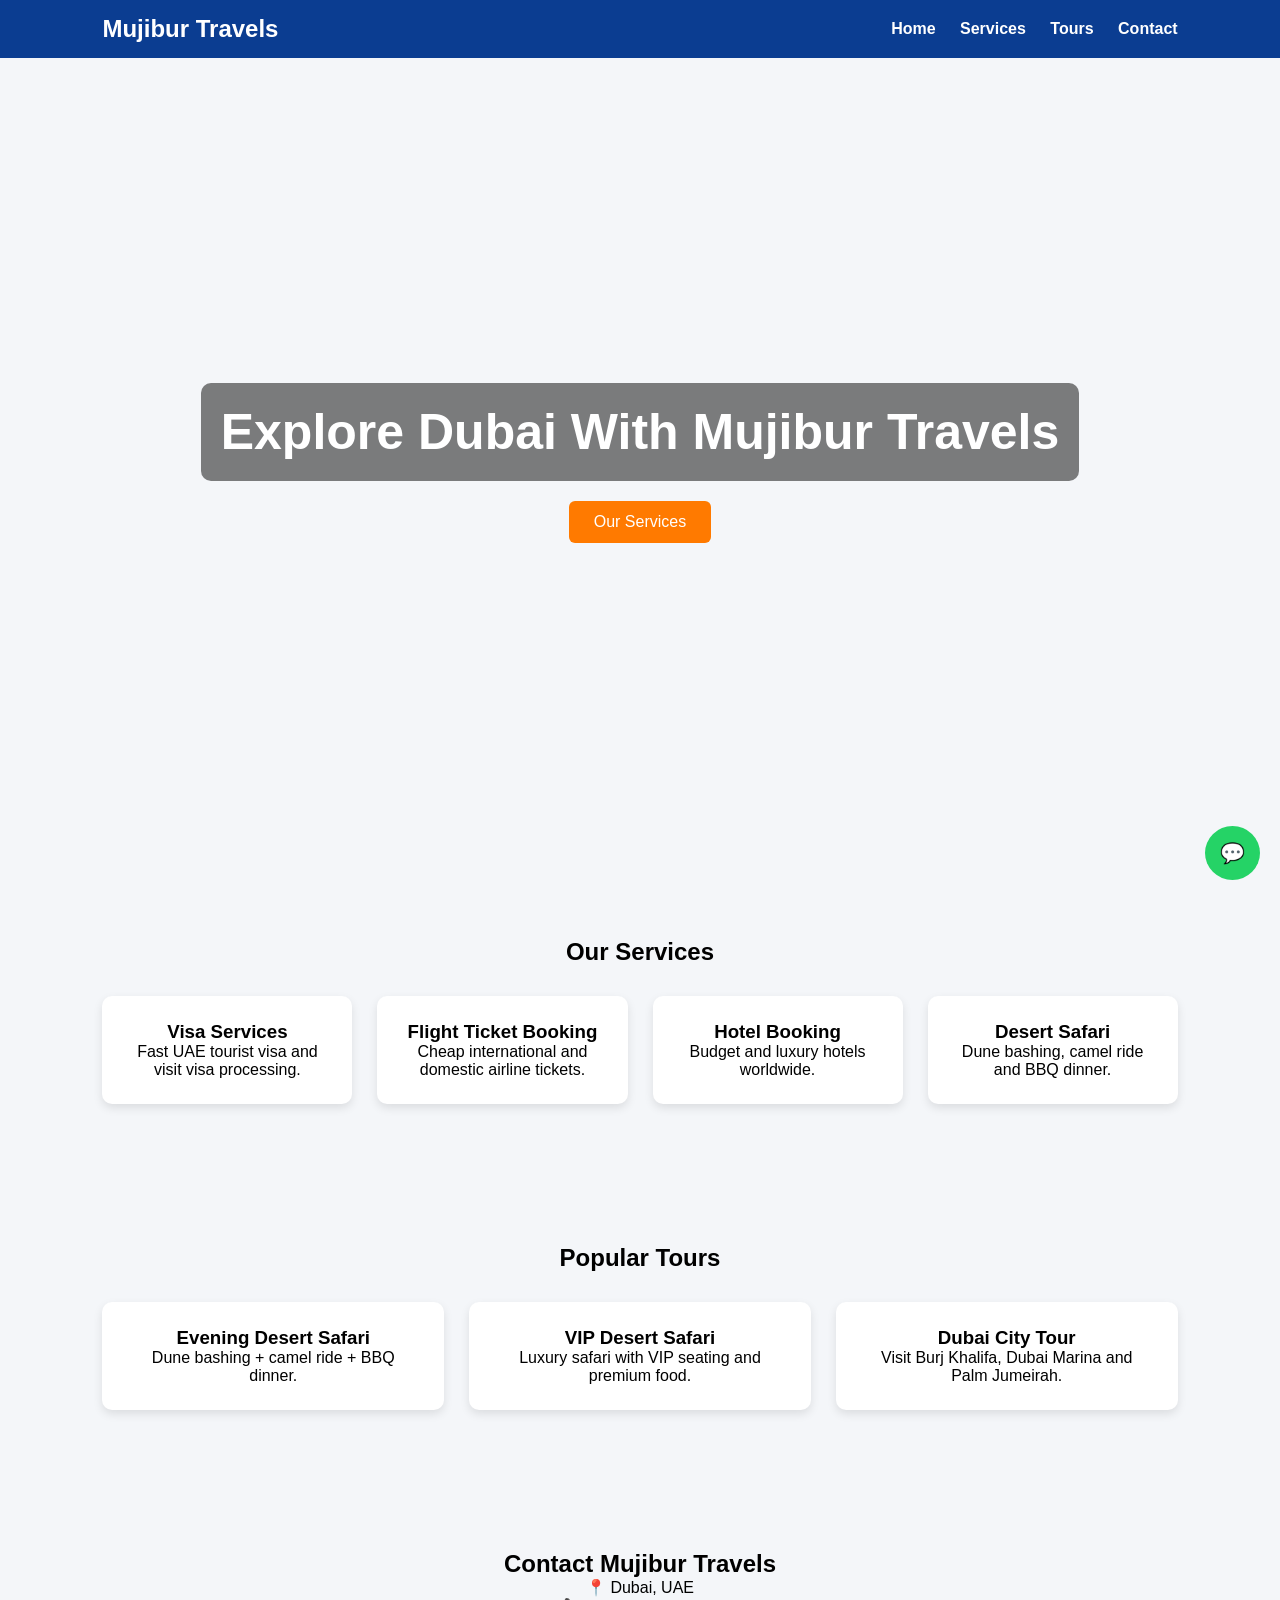
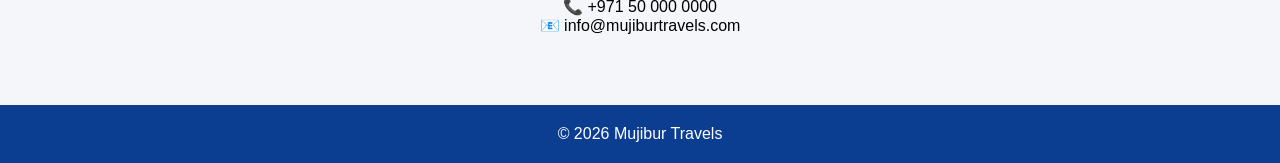
==== index.html @ e8f995e5 "Add files via upload" ====
<!DOCTYPE html>
<html>
<head>
<title>Mujibur Travels</title>

<meta name="viewport" content="width=device-width, initial-scale=1">

<link rel="stylesheet"
href="https://cdnjs.cloudflare.com/ajax/libs/animate.css/4.1.1/animate.min.css"/>

<style>

*{
margin:0;
padding:0;
box-sizing:border-box;
font-family:Arial;
}

body{
background:#f4f6f9;
}

/* HEADER */

header{
background:#0b3d91;
color:white;
padding:15px 8%;
display:flex;
justify-content:space-between;
align-items:center;
}

nav a{
color:white;
margin-left:20px;
text-decoration:none;
font-weight:bold;
}

/* SLIDER */

.slider{
position:relative;
height:90vh;
overflow:hidden;
}

.slide{
position:absolute;
width:100%;
height:100%;
background-size:cover;
background-position:center;
display:none;
align-items:center;
justify-content:center;
color:white;
text-align:center;
}

.slide.active{
display:flex;
}

.slide h1{
font-size:50px;
background:rgba(0,0,0,0.5);
padding:20px;
border-radius:10px;
}

/* BUTTON */

.btn{
margin-top:20px;
display:inline-block;
padding:12px 25px;
background:#ff7a00;
color:white;
text-decoration:none;
border-radius:6px;
}

/* SECTION */

section{
padding:70px 8%;
text-align:center;
}

.services{
display:grid;
grid-template-columns:repeat(auto-fit,minmax(220px,1fr));
gap:25px;
margin-top:30px;
}

.card{
background:white;
padding:25px;
border-radius:10px;
box-shadow:0 4px 10px rgba(0,0,0,0.1);
transition:0.3s;
}

.card:hover{
transform:translateY(-10px);
}

/* FOOTER */

footer{
background:#0b3d91;
color:white;
text-align:center;
padding:20px;
}

/* WHATSAPP */

.whatsapp{
position:fixed;
bottom:20px;
right:20px;
background:#25D366;
color:white;
padding:15px;
border-radius:50%;
text-decoration:none;
font-size:20px;
}

</style>
</head>

<body>

<header>

<h2>Mujibur Travels</h2>

<nav>
<a href="#">Home</a>
<a href="#services">Services</a>
<a href="#tours">Tours</a>
<a href="#contact">Contact</a>
</nav>

</header>

<!-- IMAGE SLIDER -->

<div class="slider">

<div class="slide active"
style="background-image:url('https://images.unsplash.com/photo-1501785888041-af3ef285b470')">

<div>
<h1 class="animate__animated animate__fadeInDown">
Explore Dubai With Mujibur Travels
</h1>

<a class="btn" href="#services">Our Services</a>
</div>

</div>

<div class="slide"
style="background-image:url('https://images.unsplash.com/photo-1546410531-bb4caa6b424d')">

<div>
<h1>Best Desert Safari Experience</h1>
</div>

</div>

<div class="slide"
style="background-image:url('https://images.unsplash.com/photo-1476514525535-07fb3b4ae5f1')">

<div>
<h1>Cheap Flight Tickets Worldwide</h1>
</div>

</div>

</div>

<!-- SERVICES -->

<section id="services">

<h2 class="animate__animated animate__fadeInUp">
Our Services
</h2>

<div class="services">

<div class="card">
<h3>Visa Services</h3>
<p>Fast UAE tourist visa and visit visa processing.</p>
</div>

<div class="card">
<h3>Flight Ticket Booking</h3>
<p>Cheap international and domestic airline tickets.</p>
</div>

<div class="card">
<h3>Hotel Booking</h3>
<p>Budget and luxury hotels worldwide.</p>
</div>

<div class="card">
<h3>Desert Safari</h3>
<p>Dune bashing, camel ride and BBQ dinner.</p>
</div>

</div>

</section>

<!-- TOUR SECTION -->

<section id="tours">

<h2>Popular Tours</h2>

<div class="services">

<div class="card">
<h3>Evening Desert Safari</h3>
<p>Dune bashing + camel ride + BBQ dinner.</p>
</div>

<div class="card">
<h3>VIP Desert Safari</h3>
<p>Luxury safari with VIP seating and premium food.</p>
</div>

<div class="card">
<h3>Dubai City Tour</h3>
<p>Visit Burj Khalifa, Dubai Marina and Palm Jumeirah.</p>
</div>

</div>

</section>

<!-- CONTACT -->

<section id="contact">

<h2>Contact Mujibur Travels</h2>

<p>📍 Dubai, UAE</p>
<p>📞 +971 50 000 0000</p>
<p>📧 info@mujiburtravels.com</p>

</section>

<footer>

<p>© 2026 Mujibur Travels</p>

</footer>

<a class="whatsapp" href="https://wa.me/971500000000">💬</a>

<script>

/* SLIDER */

let slides = document.querySelectorAll(".slide");
let index = 0;

function showSlide(){

slides[index].classList.remove("active");

index++;

if(index >= slides.length){
index = 0;
}

slides[index].classList.add("active");

}

setInterval(showSlide,4000);

</script>

</body>
</html>
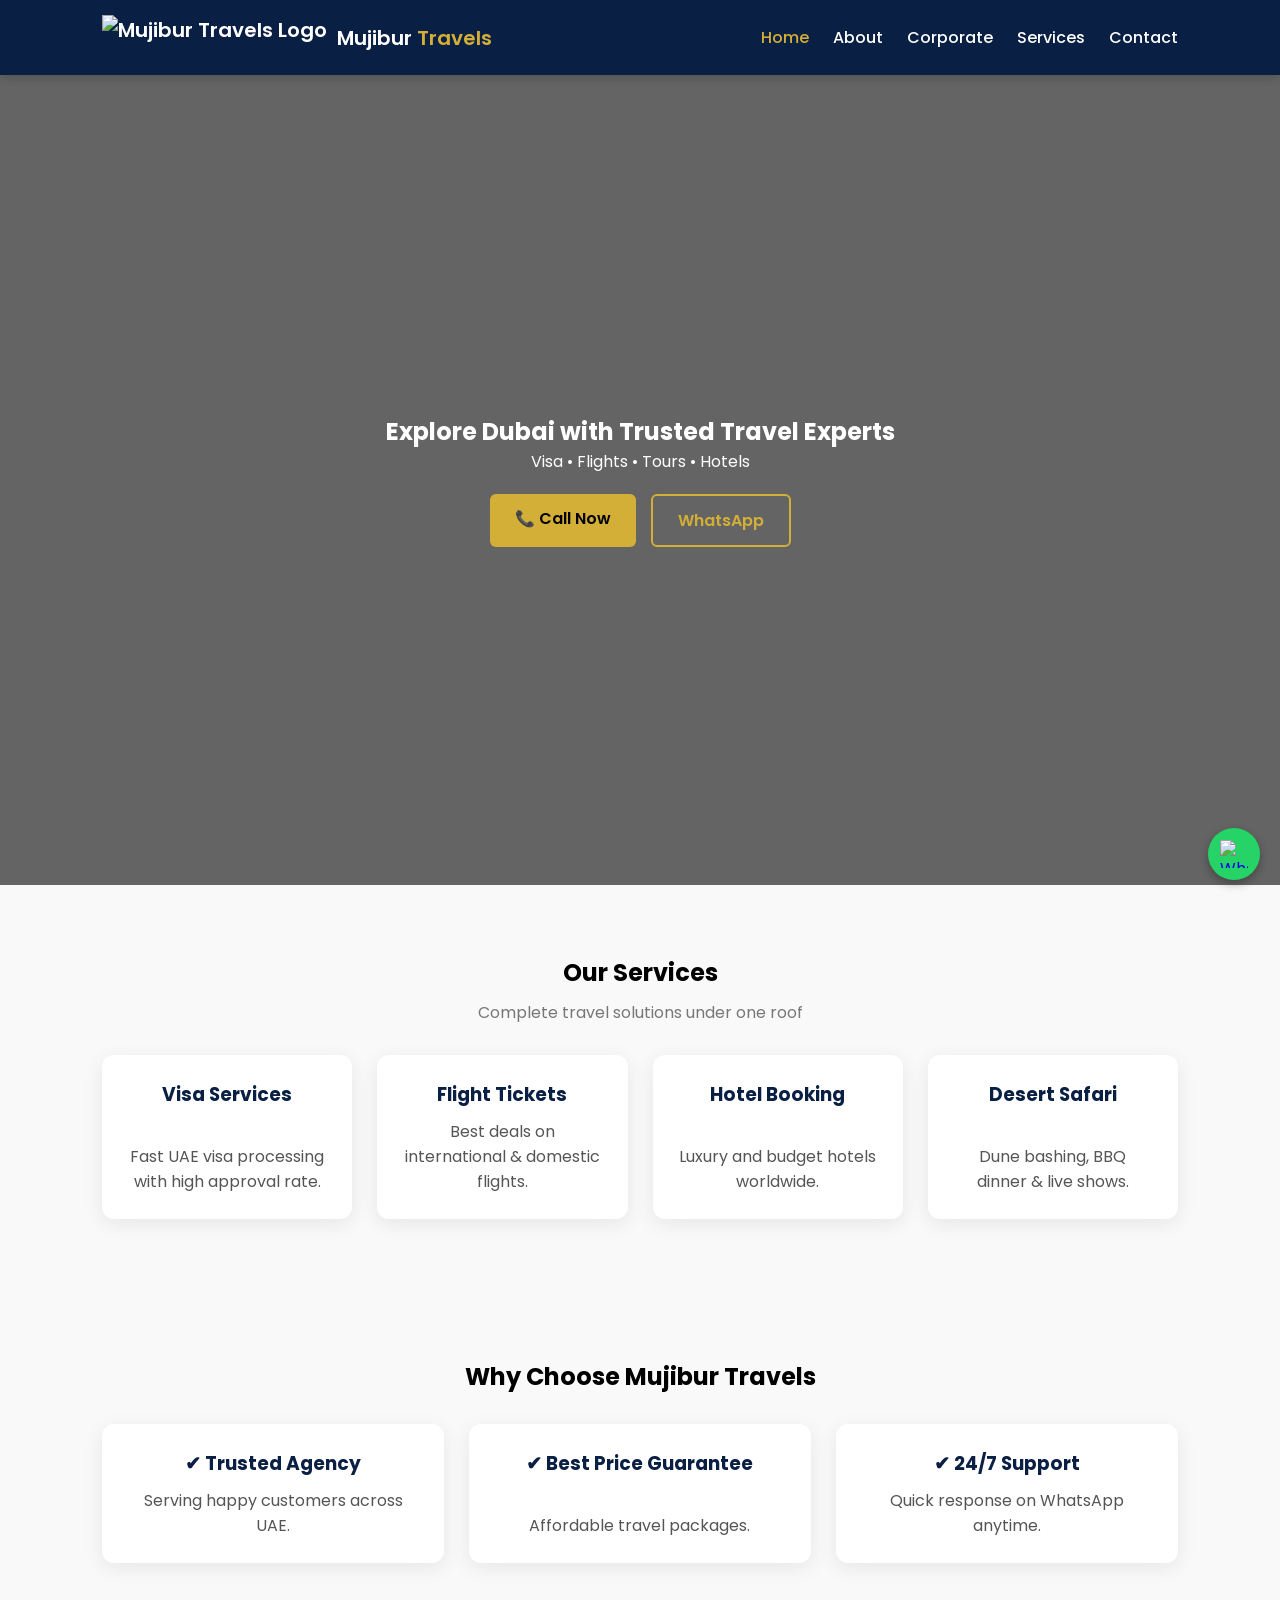
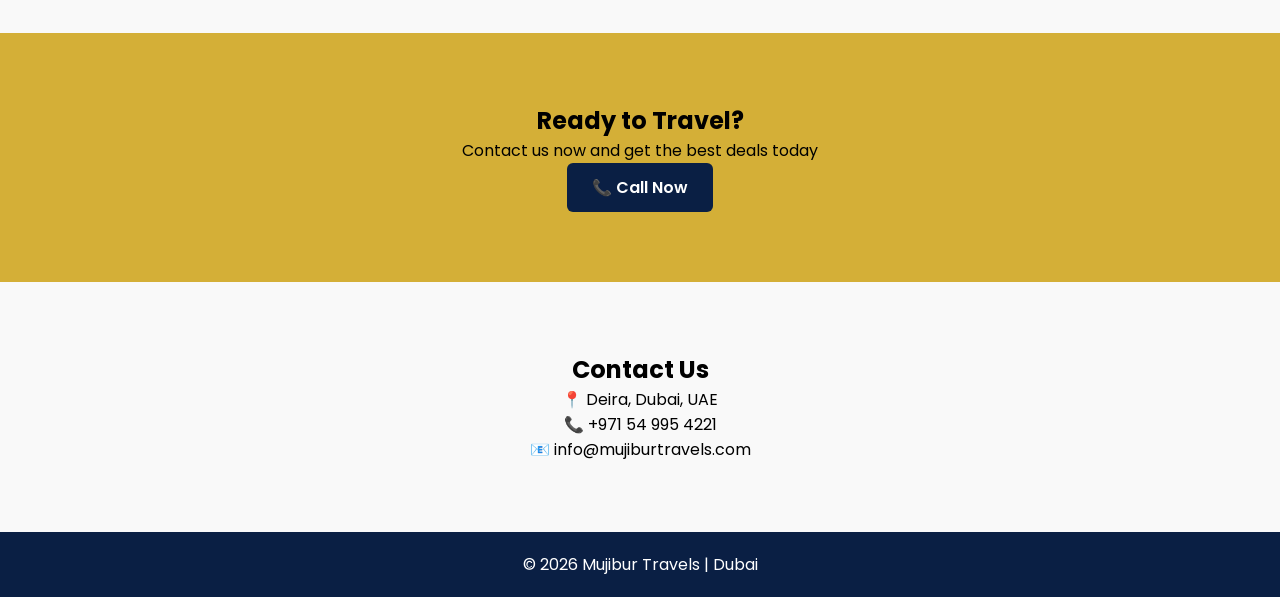
==== commit 6caad184: "Add files via upload" ====
--- a/index.html
+++ b/index.html
@@ -1,297 +1,152 @@
 <!DOCTYPE html>
 <html>
 <head>
-<title>Mujibur Travels</title>
+<title>Mujibur Travels | Dubai Travel Experts</title>
 
 <meta name="viewport" content="width=device-width, initial-scale=1">
 
-<link rel="stylesheet"
-href="https://cdnjs.cloudflare.com/ajax/libs/animate.css/4.1.1/animate.min.css"/>
+<link rel="stylesheet" href="style.css">
 
-<style>
+<link href="https://fonts.googleapis.com/css2?family=Poppins:wght@300;400;600&display=swap" rel="stylesheet">
 
-*{
-margin:0;
-padding:0;
-box-sizing:border-box;
-font-family:Arial;
-}
-
-body{
-background:#f4f6f9;
-}
-
-/* HEADER */
-
-header{
-background:#0b3d91;
-color:white;
-padding:15px 8%;
-display:flex;
-justify-content:space-between;
-align-items:center;
-}
-
-nav a{
-color:white;
-margin-left:20px;
-text-decoration:none;
-font-weight:bold;
-}
-
-/* SLIDER */
-
-.slider{
-position:relative;
-height:90vh;
-overflow:hidden;
-}
-
-.slide{
-position:absolute;
-width:100%;
-height:100%;
-background-size:cover;
-background-position:center;
-display:none;
-align-items:center;
-justify-content:center;
-color:white;
-text-align:center;
-}
-
-.slide.active{
-display:flex;
-}
-
-.slide h1{
-font-size:50px;
-background:rgba(0,0,0,0.5);
-padding:20px;
-border-radius:10px;
-}
-
-/* BUTTON */
-
-.btn{
-margin-top:20px;
-display:inline-block;
-padding:12px 25px;
-background:#ff7a00;
-color:white;
-text-decoration:none;
-border-radius:6px;
-}
-
-/* SECTION */
-
-section{
-padding:70px 8%;
-text-align:center;
-}
-
-.services{
-display:grid;
-grid-template-columns:repeat(auto-fit,minmax(220px,1fr));
-gap:25px;
-margin-top:30px;
-}
-
-.card{
-background:white;
-padding:25px;
-border-radius:10px;
-box-shadow:0 4px 10px rgba(0,0,0,0.1);
-transition:0.3s;
-}
-
-.card:hover{
-transform:translateY(-10px);
-}
-
-/* FOOTER */
-
-footer{
-background:#0b3d91;
-color:white;
-text-align:center;
-padding:20px;
-}
-
-/* WHATSAPP */
-
-.whatsapp{
-position:fixed;
-bottom:20px;
-right:20px;
-background:#25D366;
-color:white;
-padding:15px;
-border-radius:50%;
-text-decoration:none;
-font-size:20px;
-}
-
-</style>
 </head>
 
 <body>
 
 <header>
 
-<h2>Mujibur Travels</h2>
+<div class="logo">
+<img src="images/logo.png" alt="Mujibur Travels Logo">
+<span>Mujibur <span class="gold">Travels</span></span>
+</div>
 
 <nav>
-<a href="#">Home</a>
-<a href="#services">Services</a>
-<a href="#tours">Tours</a>
-<a href="#contact">Contact</a>
+<a href="index.html" class="active">Home</a>
+<a href="about.html">About</a>
+<a href="corporate.html">Corporate</a>
+<a href="services.html">Services</a>
+<a href="contact.html">Contact</a>
 </nav>
 
 </header>
 
-<!-- IMAGE SLIDER -->
+<!-- HERO -->
 
-<div class="slider">
+<section class="hero">
 
-<div class="slide active"
-style="background-image:url('https://images.unsplash.com/photo-1501785888041-af3ef285b470')">
+<div class="hero-content">
 
-<div>
-<h1 class="animate__animated animate__fadeInDown">
-Explore Dubai With Mujibur Travels
-</h1>
+<h1>Explore Dubai with Trusted Travel Experts</h1>
 
-<a class="btn" href="#services">Our Services</a>
-</div>
+<p>Visa • Flights • Tours • Hotels</p>
 
-</div>
-
-<div class="slide"
-style="background-image:url('https://images.unsplash.com/photo-1546410531-bb4caa6b424d')">
-
-<div>
-<h1>Best Desert Safari Experience</h1>
-</div>
-
-</div>
-
-<div class="slide"
-style="background-image:url('https://images.unsplash.com/photo-1476514525535-07fb3b4ae5f1')">
-
-<div>
-<h1>Cheap Flight Tickets Worldwide</h1>
-</div>
-
-</div>
-
-</div>
-
-<!-- SERVICES -->
-
-<section id="services">
-
-<h2 class="animate__animated animate__fadeInUp">
-Our Services
-</h2>
-
-<div class="services">
-
-<div class="card">
-<h3>Visa Services</h3>
-<p>Fast UAE tourist visa and visit visa processing.</p>
-</div>
-
-<div class="card">
-<h3>Flight Ticket Booking</h3>
-<p>Cheap international and domestic airline tickets.</p>
-</div>
-
-<div class="card">
-<h3>Hotel Booking</h3>
-<p>Budget and luxury hotels worldwide.</p>
-</div>
-
-<div class="card">
-<h3>Desert Safari</h3>
-<p>Dune bashing, camel ride and BBQ dinner.</p>
+<div class="hero-buttons">
+<a class="btn" href="tel:+971500000000">📞 Call Now</a>
+<a class="btn outline" href="https://wa.me/971549954221?text=Hello%20I%20would%20like%20to%20inquire">WhatsApp</a>
 </div>
 
 </div>
 
 </section>
 
-<!-- TOUR SECTION -->
+<!-- SERVICES -->
 
-<section id="tours">
+<section>
 
-<h2>Popular Tours</h2>
+<h2>Our Services</h2>
+<p style="margin-top:10px;color:#777;">Complete travel solutions under one roof</p>
 
 <div class="services">
 
 <div class="card">
-<h3>Evening Desert Safari</h3>
-<p>Dune bashing + camel ride + BBQ dinner.</p>
+<h3>Visa Services</h3>
+<p>Fast UAE visa processing with high approval rate.</p>
 </div>
 
 <div class="card">
-<h3>VIP Desert Safari</h3>
-<p>Luxury safari with VIP seating and premium food.</p>
+<h3>Flight Tickets</h3>
+<p>Best deals on international & domestic flights.</p>
 </div>
 
 <div class="card">
-<h3>Dubai City Tour</h3>
-<p>Visit Burj Khalifa, Dubai Marina and Palm Jumeirah.</p>
+<h3>Hotel Booking</h3>
+<p>Luxury and budget hotels worldwide.</p>
+</div>
+
+<div class="card">
+<h3>Desert Safari</h3>
+<p>Dune bashing, BBQ dinner & live shows.</p>
 </div>
 
 </div>
 
 </section>
 
+<!-- WHY US -->
+
+<section>
+
+<h2>Why Choose Mujibur Travels</h2>
+
+<div class="services">
+
+<div class="card">
+<h3>✔ Trusted Agency</h3>
+<p>Serving happy customers across UAE.</p>
+</div>
+
+<div class="card">
+<h3>✔ Best Price Guarantee</h3>
+<p>Affordable travel packages.</p>
+</div>
+
+<div class="card">
+<h3>✔ 24/7 Support</h3>
+<p>Quick response on WhatsApp anytime.</p>
+</div>
+
+</div>
+
+</section>
+
+<!-- CTA -->
+
+<section class="cta">
+
+<h2>Ready to Travel?</h2>
+<p>Contact us now and get the best deals today</p>
+
+<a class="btn" href="tel:+971549954221">📞 Call Now</a>
+
+</section>
+
 <!-- CONTACT -->
 
-<section id="contact">
+<section>
 
-<h2>Contact Mujibur Travels</h2>
+<h2>Contact Us</h2>
 
-<p>📍 Dubai, UAE</p>
-<p>📞 +971 50 000 0000</p>
+<p>📍 Deira, Dubai, UAE</p>
+<p>📞 +971 54 995 4221</p>
 <p>📧 info@mujiburtravels.com</p>
 
 </section>
 
+<!-- FOOTER -->
+
 <footer>
-
-<p>© 2026 Mujibur Travels</p>
-
+<p>© 2026 Mujibur Travels | Dubai</p>
 </footer>
 
-<a class="whatsapp" href="https://wa.me/971500000000">💬</a>
+<!-- WHATSAPP FLOAT -->
 
-<script>
+<a class="whatsapp"
+href="https://wa.me/971549954221?text=Hello%2C%20I%20would%20like%20to%20inquire%20about%20your%20services."
+target="_blank">
 
-/* SLIDER */
+<img src="https://cdn-icons-png.flaticon.com/512/733/733585.png" alt="WhatsApp">
 
-let slides = document.querySelectorAll(".slide");
-let index = 0;
-
-function showSlide(){
-
-slides[index].classList.remove("active");
-
-index++;
-
-if(index >= slides.length){
-index = 0;
-}
-
-slides[index].classList.add("active");
-
-}
-
-setInterval(showSlide,4000);
-
-</script>
+</a>
 
 </body>
 </html>
--- a/style.css
+++ b/style.css
@@ -0,0 +1,188 @@
+*{
+margin:0;
+padding:0;
+box-sizing:border-box;
+font-family:'Poppins', sans-serif;
+}
+
+body{
+background:#f9f9f9;
+}
+
+/* HEADER */
+
+header{
+background:#0a1f44;
+color:white;
+padding:15px 8%;
+display:flex;
+justify-content:space-between;
+align-items:center;
+position:sticky;
+top:0;
+z-index:1000;
+box-shadow:0 2px 10px rgba(0,0,0,0.2);
+}
+
+/* LOGO */
+
+.logo{
+display:flex;
+align-items:center;
+gap:10px;
+font-size:20px;
+font-weight:600;
+}
+
+.logo img{
+height:45px;
+}
+
+.gold{
+color:#d4af37;
+}
+
+/* NAV */
+
+nav a{
+color:white;
+margin-left:20px;
+text-decoration:none;
+font-weight:500;
+}
+
+nav a:hover,
+nav a.active{
+color:#d4af37;
+}
+
+/* HERO */
+
+.hero{
+height:90vh;
+background:linear-gradient(rgba(0,0,0,0.6),rgba(0,0,0,0.6)),
+url('https://images.unsplash.com/photo-1501785888041-af3ef285b470') center/cover;
+display:flex;
+align-items:center;
+justify-content:center;
+text-align:center;
+color:white;
+}
+
+.hero-buttons{
+display:flex;
+gap:15px;
+flex-wrap:wrap;
+margin-top:20px;
+justify-content:center;
+}
+
+/* BUTTON */
+
+.btn{
+padding:12px 25px;
+background:#d4af37;
+color:black;
+text-decoration:none;
+border-radius:6px;
+font-weight:600;
+display:inline-block;
+transition:0.3s;
+}
+
+.btn:hover{
+background:#b8962e;
+transform:translateY(-2px);
+}
+
+.btn.outline{
+background:transparent;
+border:2px solid #d4af37;
+color:#d4af37;
+}
+
+/* SECTIONS */
+
+section{
+padding:70px 8%;
+text-align:center;
+}
+
+.dark{
+background:#0a1f44;
+color:white;
+}
+
+/* CARDS */
+
+.services{
+display:grid;
+grid-template-columns:repeat(auto-fit,minmax(230px,1fr));
+gap:25px;
+margin-top:30px;
+}
+
+.card{
+background:white;
+padding:25px;
+border-radius:12px;
+box-shadow:0 5px 20px rgba(0,0,0,0.08);
+display:flex;
+flex-direction:column;
+justify-content:space-between;
+}
+
+.card h3{
+color:#0a1f44;
+margin-bottom:10px;
+}
+
+.card p{
+color:#555;
+}
+
+.card .btn{
+margin-top:15px;
+align-self:flex-start;
+}
+
+/* CTA */
+
+.cta{
+background:#d4af37;
+color:black;
+}
+
+.cta .btn{
+background:#0a1f44;
+color:white;
+}
+
+/* FOOTER */
+
+footer{
+background:#0a1f44;
+color:white;
+text-align:center;
+padding:20px;
+}
+
+/* WHATSAPP */
+
+.whatsapp{
+position:fixed;
+bottom:20px;
+right:20px;
+background:#25D366;
+padding:12px;
+border-radius:50%;
+box-shadow:0 4px 10px rgba(0,0,0,0.3);
+display:flex;
+align-items:center;
+justify-content:center;
+}
+
+.whatsapp img{
+width:28px;
+height:28px;
+}
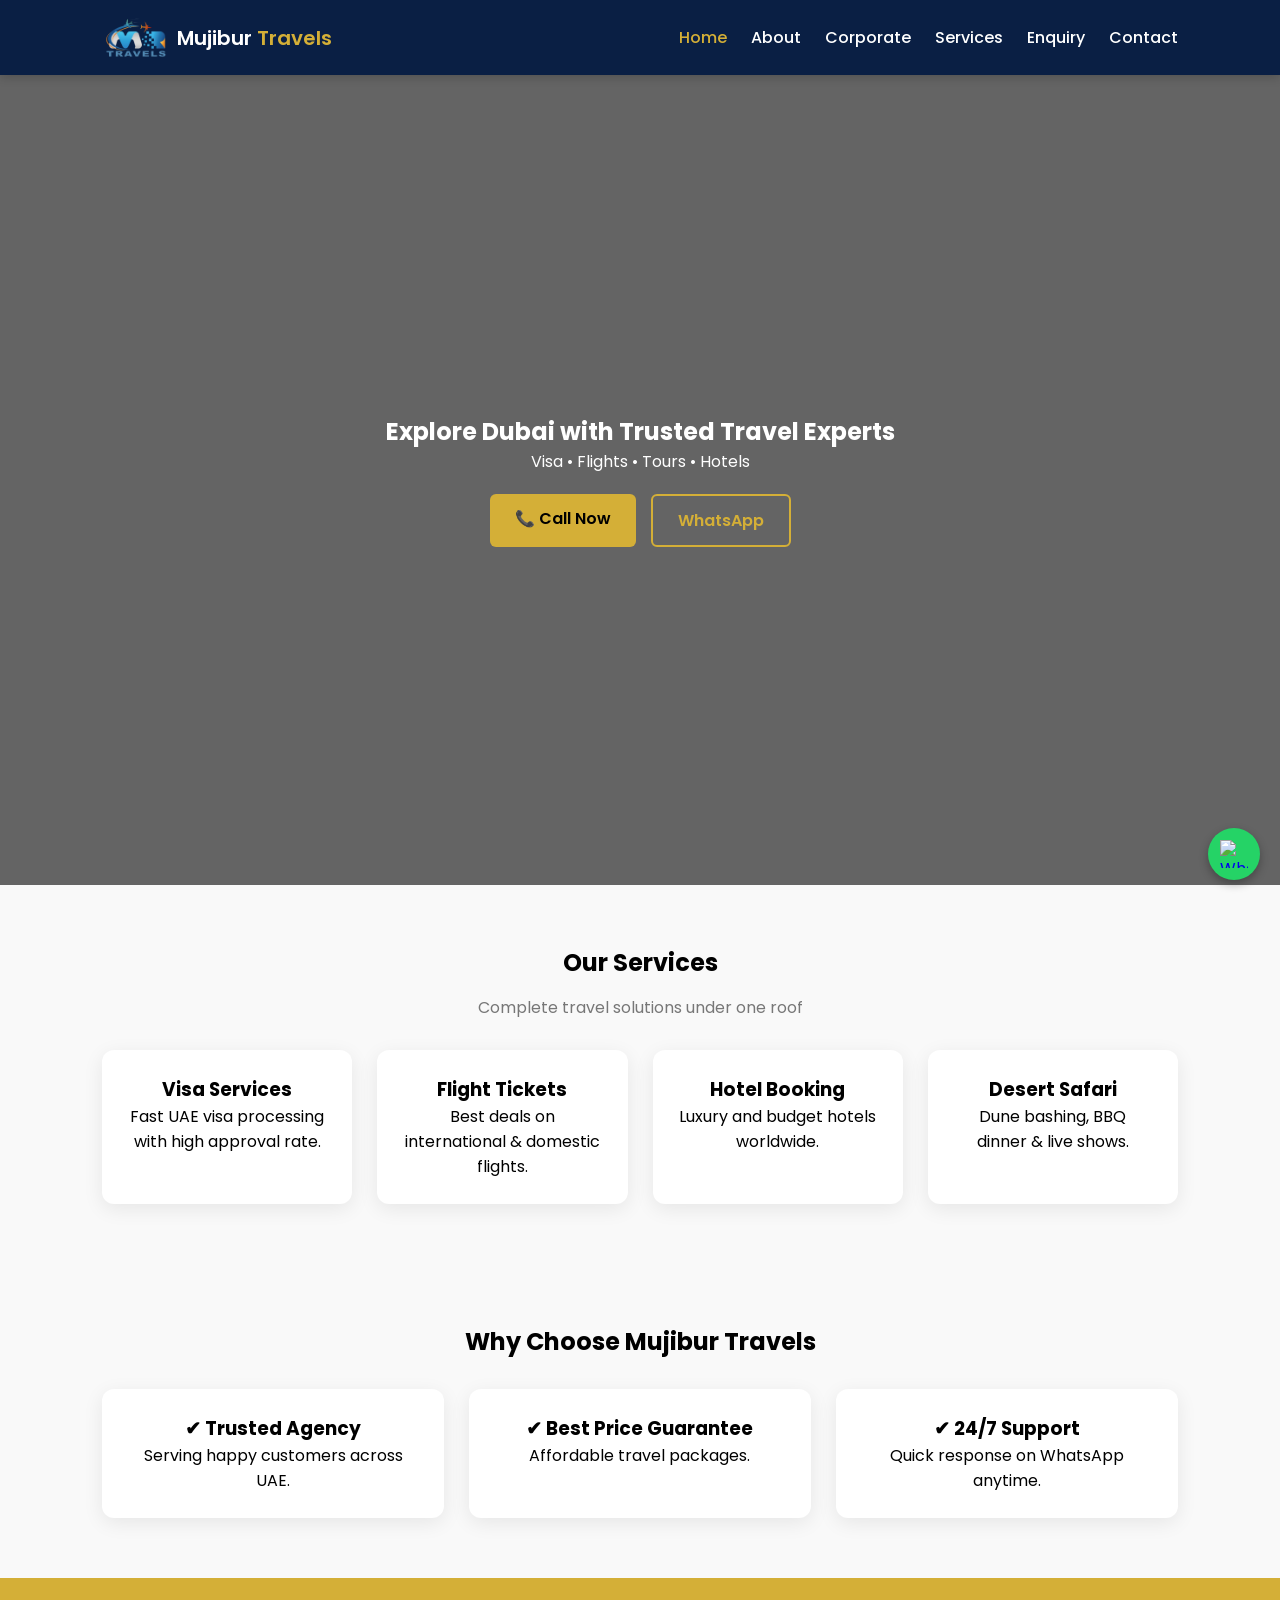
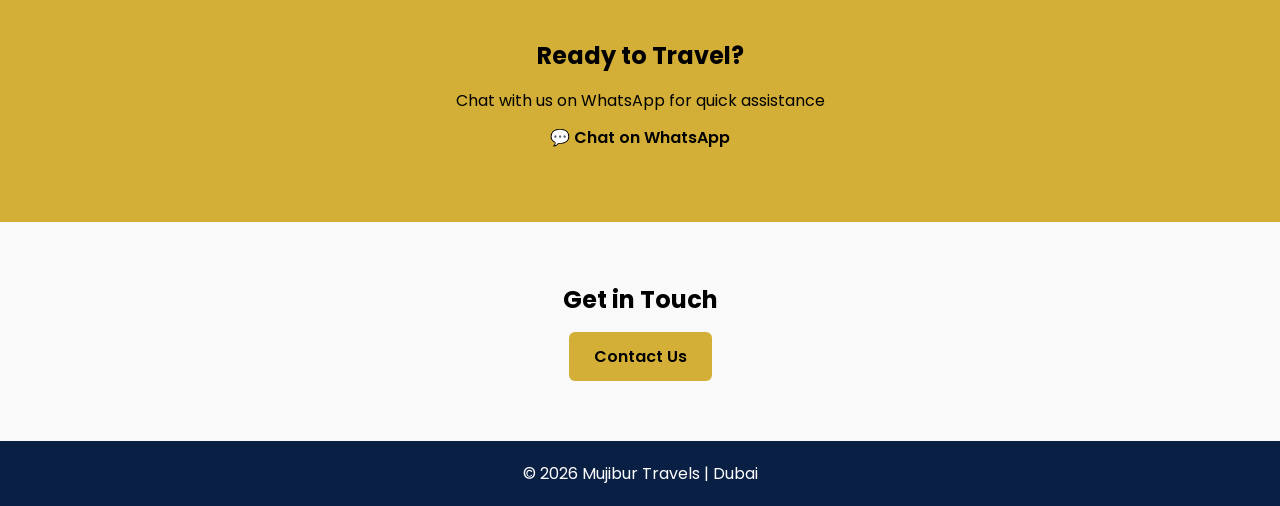
==== commit 1aadbb12: "Add files via upload" ====
--- a/index.html
+++ b/index.html
@@ -25,6 +25,7 @@
 <a href="about.html">About</a>
 <a href="corporate.html">Corporate</a>
 <a href="services.html">Services</a>
+<a href="enquiry.html">Enquiry</a>
 <a href="contact.html">Contact</a>
 </nav>
 
@@ -41,7 +42,7 @@
 <p>Visa • Flights • Tours • Hotels</p>
 
 <div class="hero-buttons">
-<a class="btn" href="tel:+971500000000">📞 Call Now</a>
+<a class="btn" href="tel:+971549954221">📞 Call Now</a>
 <a class="btn outline" href="https://wa.me/971549954221?text=Hello%20I%20would%20like%20to%20inquire">WhatsApp</a>
 </div>
 
@@ -54,7 +55,7 @@
 <section>
 
 <h2>Our Services</h2>
-<p style="margin-top:10px;color:#777;">Complete travel solutions under one roof</p>
+<p class="subtext">Complete travel solutions under one roof</p>
 
 <div class="services">
 
@@ -114,21 +115,26 @@
 <section class="cta">
 
 <h2>Ready to Travel?</h2>
-<p>Contact us now and get the best deals today</p>
+<p>Chat with us on WhatsApp for quick assistance</p>
 
-<a class="btn" href="tel:+971549954221">📞 Call Now</a>
+<a class="btn" 
+href="https://wa.me/971549954221?text=Hello%20I%20would%20like%20to%20inquire" 
+target="_blank">
+💬 Chat on WhatsApp
+</a>
 
 </section>
 
-<!-- CONTACT -->
+<!-- SIMPLE CONTACT -->
 
 <section>
 
-<h2>Contact Us</h2>
+<h2>Get in Touch</h2>
 
-<p>📍 Deira, Dubai, UAE</p>
-<p>📞 +971 54 995 4221</p>
-<p>📧 info@mujiburtravels.com</p>
+
+<a class="btn" href="contact.html">
+Contact Us
+</a>
 
 </section>
 
@@ -138,10 +144,10 @@
 <p>© 2026 Mujibur Travels | Dubai</p>
 </footer>
 
-<!-- WHATSAPP FLOAT -->
+<!-- FLOATING WHATSAPP -->
 
 <a class="whatsapp"
-href="https://wa.me/971549954221?text=Hello%2C%20I%20would%20like%20to%20inquire%20about%20your%20services."
+href="https://wa.me/971549954221?text=Hello%20I%20would%20like%20to%20inquire"
 target="_blank">
 
 <img src="https://cdn-icons-png.flaticon.com/512/733/733585.png" alt="WhatsApp">
--- a/style.css
+++ b/style.css
@@ -24,8 +24,6 @@
 box-shadow:0 2px 10px rgba(0,0,0,0.2);
 }
 
-/* LOGO */
-
 .logo{
 display:flex;
 align-items:center;
@@ -42,13 +40,12 @@
 color:#d4af37;
 }
 
-/* NAV */
-
 nav a{
 color:white;
 margin-left:20px;
 text-decoration:none;
 font-weight:500;
+transition:0.3s;
 }
 
 nav a:hover,
@@ -86,8 +83,8 @@
 text-decoration:none;
 border-radius:6px;
 font-weight:600;
+transition:0.3s;
 display:inline-block;
-transition:0.3s;
 }
 
 .btn:hover{
@@ -101,16 +98,16 @@
 color:#d4af37;
 }
 
-/* SECTIONS */
+/* SECTION */
 
 section{
-padding:70px 8%;
+padding:60px 8%;
 text-align:center;
 }
 
-.dark{
-background:#0a1f44;
-color:white;
+.subtext{
+margin-top:10px;
+color:#777;
 }
 
 /* CARDS */
@@ -127,23 +124,11 @@
 padding:25px;
 border-radius:12px;
 box-shadow:0 5px 20px rgba(0,0,0,0.08);
-display:flex;
-flex-direction:column;
-justify-content:space-between;
-}
-
-.card h3{
-color:#0a1f44;
-margin-bottom:10px;
-}
-
-.card p{
-color:#555;
-}
-
-.card .btn{
-margin-top:15px;
-align-self:flex-start;
+transition:0.3s;
+}
+
+.card:hover{
+transform:translateY(-8px);
 }
 
 /* CTA */
@@ -153,9 +138,41 @@
 color:black;
 }
 
-.cta .btn{
-background:#0a1f44;
-color:white;
+/* QR */
+
+.qr-img{
+width:180px;
+margin-top:20px;
+border-radius:12px;
+box-shadow:0 5px 15px rgba(0,0,0,0.1);
+}
+
+/* CONTACT CARDS */
+
+.contact-cards{
+display:grid;
+grid-template-columns:repeat(auto-fit,minmax(250px,1fr));
+gap:20px;
+margin-top:30px;
+}
+
+.contact-card{
+background:white;
+padding:20px;
+border-radius:12px;
+box-shadow:0 5px 20px rgba(0,0,0,0.08);
+text-align:left;
+transition:0.3s;
+}
+
+.contact-card:hover{
+transform:translateY(-5px);
+}
+
+.contact-card a{
+color:#0a1f44;
+text-decoration:none;
+font-weight:500;
 }
 
 /* FOOTER */
@@ -167,7 +184,7 @@
 padding:20px;
 }
 
-/* WHATSAPP */
+/* WHATSAPP FLOAT */
 
 .whatsapp{
 position:fixed;
@@ -185,4 +202,46 @@
 .whatsapp img{
 width:28px;
 height:28px;
+}
+section h2{
+margin-bottom:15px;
+}
+
+form{
+margin-top:10px;
+}
+form{
+display:flex;
+flex-direction:column;
+gap:12px;
+margin-top:15px;
+}
+
+form input,
+form textarea{
+padding:12px;
+border:1px solid #ddd;
+border-radius:6px;
+font-size:14px;
+}
+
+form textarea{
+min-height:100px;
+resize:vertical;
+}
+
+form button{
+padding:12px;
+background:#0a1f44;
+color:white;
+border:none;
+border-radius:6px;
+cursor:pointer;
+font-weight:600;
+transition:0.3s;
+}
+
+form button:hover{
+background:#d4af37;
+color:black;
 }
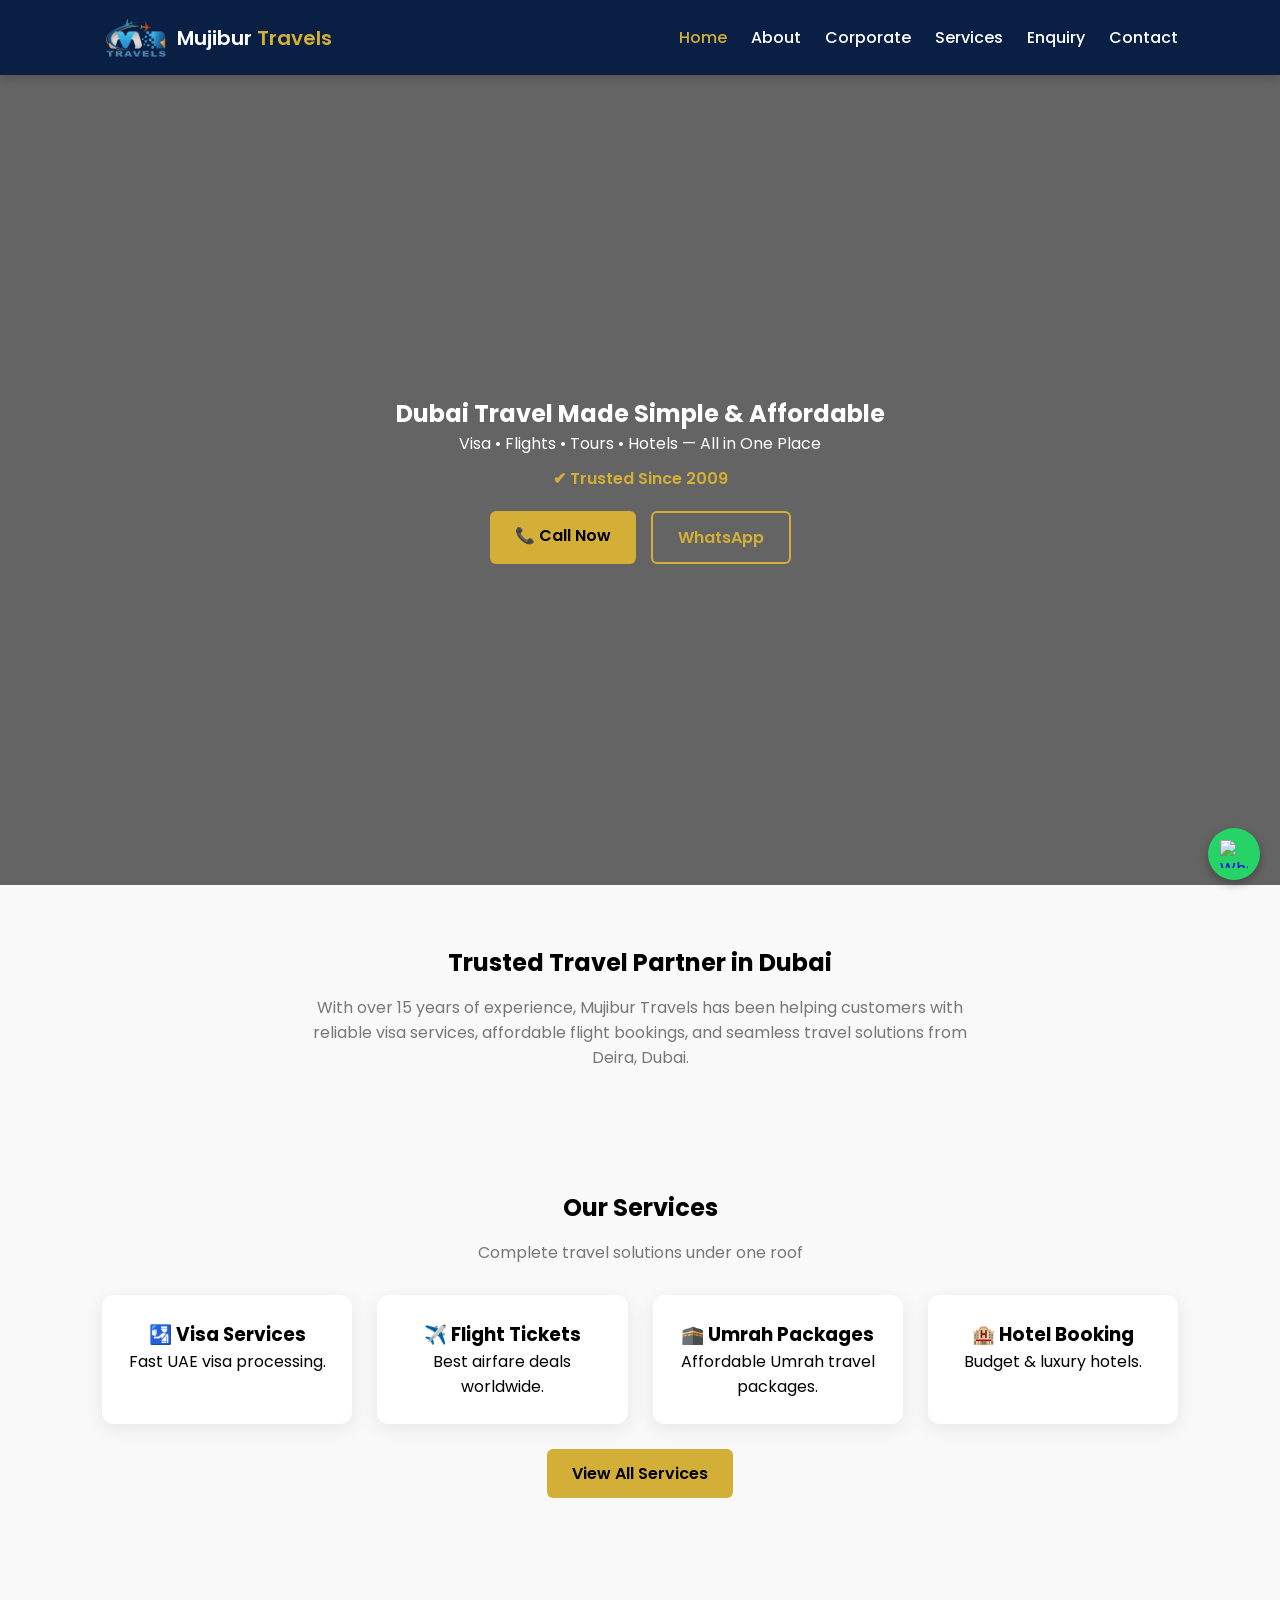
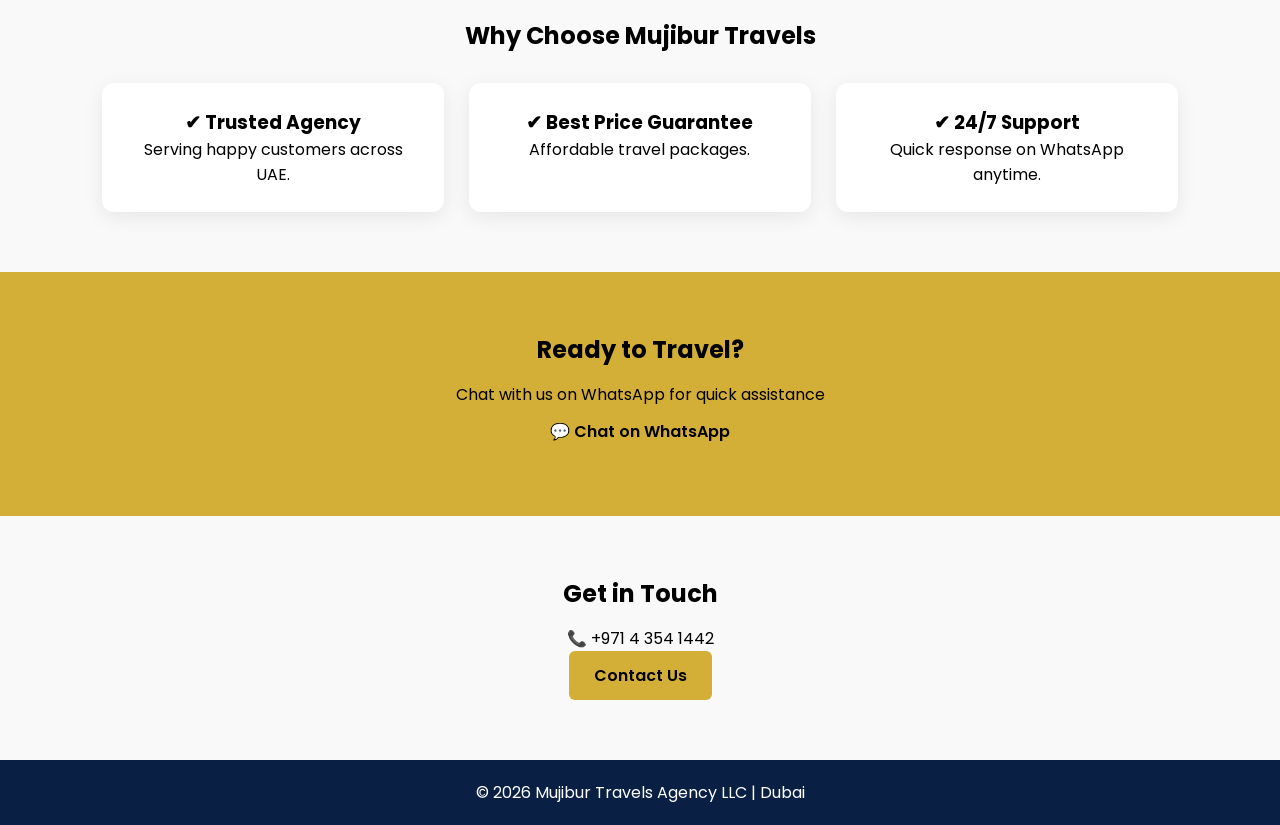
==== commit 30e4040d: "Add files via upload" ====
--- a/index.html
+++ b/index.html
@@ -37,9 +37,14 @@
 
 <div class="hero-content">
 
-<h1>Explore Dubai with Trusted Travel Experts</h1>
+<h1>Dubai Travel Made Simple & Affordable</h1>
 
-<p>Visa • Flights • Tours • Hotels</p>
+<p>Visa • Flights • Tours • Hotels — All in One Place</p>
+
+
+<div style="margin-top:10px;color:#d4af37;font-weight:600;">
+✔ Trusted Since 2009
+</div>
 
 <div class="hero-buttons">
 <a class="btn" href="tel:+971549954221">📞 Call Now</a>
@@ -47,6 +52,18 @@
 </div>
 
 </div>
+
+</section>
+
+<!-- TRUST SECTION -->
+
+<section>
+
+<h2>Trusted Travel Partner in Dubai</h2>
+
+<p class="subtext" style="max-width:700px;margin:auto;">
+With over 15 years of experience, Mujibur Travels has been helping customers with reliable visa services, affordable flight bookings, and seamless travel solutions from Deira, Dubai.
+</p>
 
 </section>
 
@@ -60,24 +77,30 @@
 <div class="services">
 
 <div class="card">
-<h3>Visa Services</h3>
-<p>Fast UAE visa processing with high approval rate.</p>
+<h3>🛂 Visa Services</h3>
+<p>Fast UAE visa processing.</p>
 </div>
 
 <div class="card">
-<h3>Flight Tickets</h3>
-<p>Best deals on international & domestic flights.</p>
+<h3>✈️ Flight Tickets</h3>
+<p>Best airfare deals worldwide.</p>
 </div>
 
 <div class="card">
-<h3>Hotel Booking</h3>
-<p>Luxury and budget hotels worldwide.</p>
+<h3>🕋 Umrah Packages</h3>
+<p>Affordable Umrah travel packages.</p>
 </div>
 
 <div class="card">
-<h3>Desert Safari</h3>
-<p>Dune bashing, BBQ dinner & live shows.</p>
+<h3>🏨 Hotel Booking</h3>
+<p>Budget & luxury hotels.</p>
 </div>
+
+</div>
+
+<br>
+
+<a class="btn" href="services.html">View All Services</a>
 
 </div>
 
@@ -131,9 +154,12 @@
 
 <h2>Get in Touch</h2>
 
+<p>📞 +971 4 354 1442</p>
 
 <a class="btn" href="contact.html">
+  
 Contact Us
+
 </a>
 
 </section>
@@ -141,7 +167,7 @@
 <!-- FOOTER -->
 
 <footer>
-<p>© 2026 Mujibur Travels | Dubai</p>
+<p>© 2026 Mujibur Travels Agency LLC | Dubai</p>
 </footer>
 
 <!-- FLOATING WHATSAPP -->
--- a/style.css
+++ b/style.css
@@ -244,4 +244,8 @@
 form button:hover{
 background:#d4af37;
 color:black;
+}
+.card .btn{
+margin-top:15px;
+display:inline-block;
 }
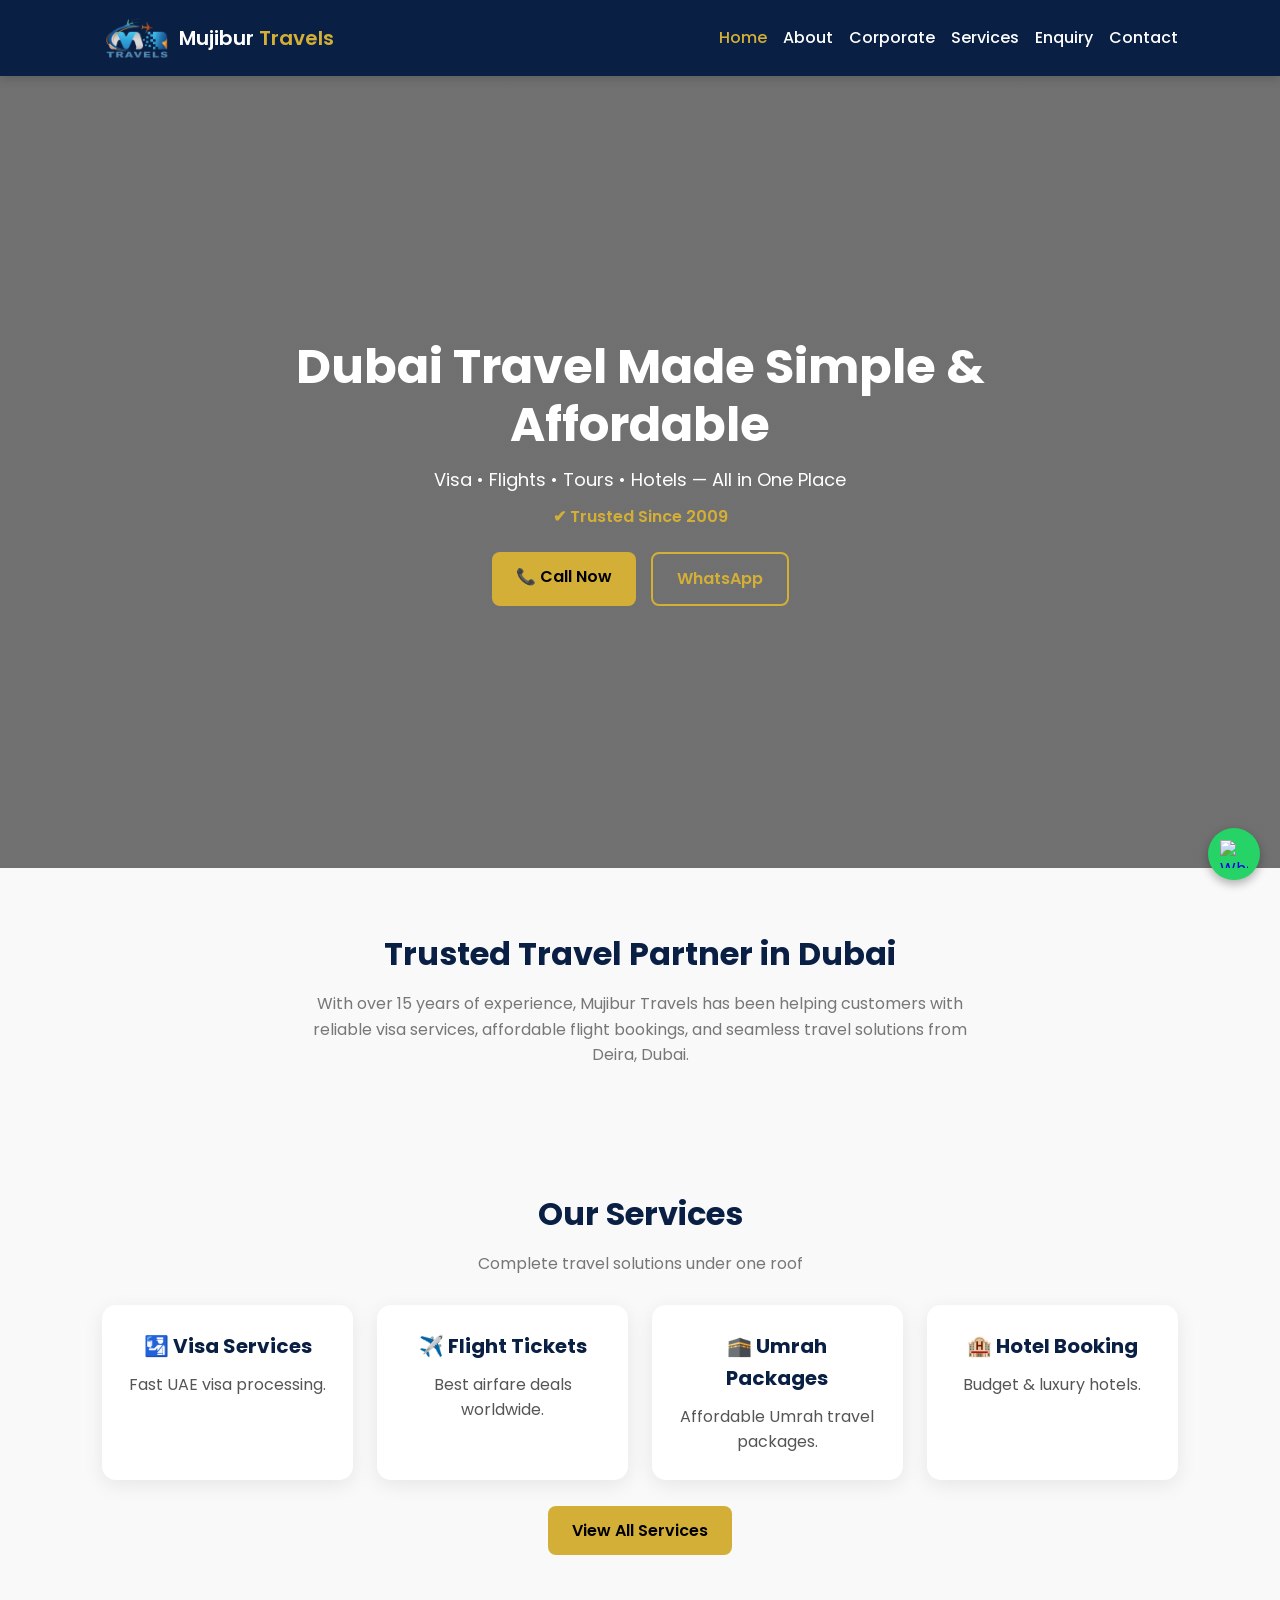
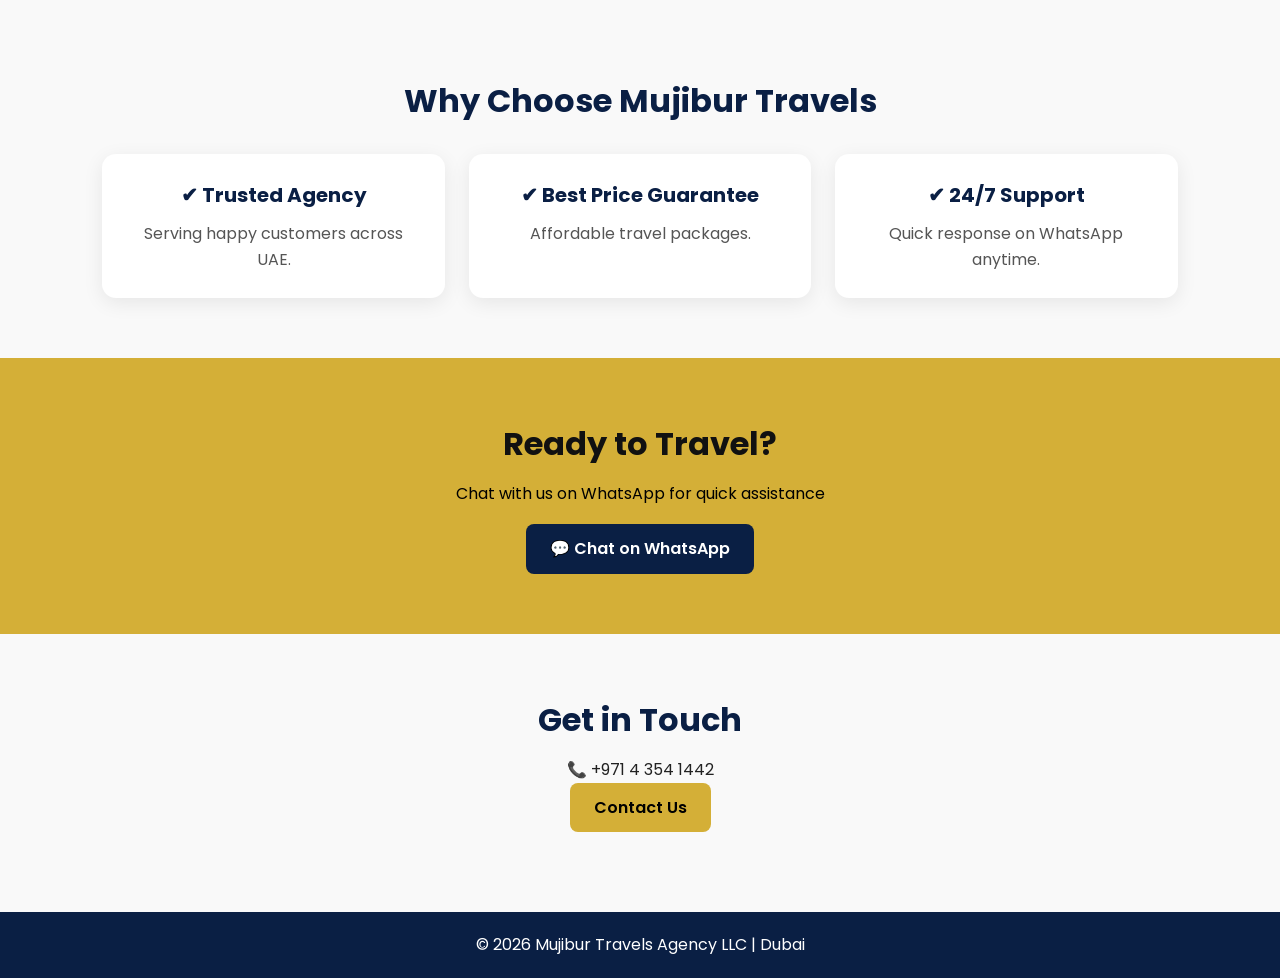
==== commit f41f4b1e: "Update index.html" ====
--- a/index.html
+++ b/index.html
@@ -1,7 +1,7 @@
 <!DOCTYPE html>
 <html>
 <head>
-<title>Mujibur Travels | Dubai Travel Experts</title>
+<title>Mujibur Travels</title>
 
 <meta name="viewport" content="width=device-width, initial-scale=1">
 
--- a/style.css
+++ b/style.css
@@ -5,8 +5,14 @@
 font-family:'Poppins', sans-serif;
 }
 
+html{
+scroll-behavior:smooth;
+}
+
 body{
 background:#f9f9f9;
+color:#222;
+line-height:1.6;
 }
 
 /* HEADER */
@@ -21,7 +27,9 @@
 position:sticky;
 top:0;
 z-index:1000;
-box-shadow:0 2px 10px rgba(0,0,0,0.2);
+box-shadow:0 2px 10px rgba(0,0,0,0.18);
+flex-wrap:wrap;
+gap:15px;
 }
 
 .logo{
@@ -33,16 +41,23 @@
 }
 
 .logo img{
-height:45px;
+height:46px;
+width:auto;
+display:block;
 }
 
 .gold{
 color:#d4af37;
 }
 
+nav{
+display:flex;
+flex-wrap:wrap;
+gap:16px;
+}
+
 nav a{
 color:white;
-margin-left:20px;
 text-decoration:none;
 font-weight:500;
 transition:0.3s;
@@ -56,35 +71,88 @@
 /* HERO */
 
 .hero{
-height:90vh;
-background:linear-gradient(rgba(0,0,0,0.6),rgba(0,0,0,0.6)),
-url('https://images.unsplash.com/photo-1501785888041-af3ef285b470') center/cover;
+min-height:88vh;
+background:
+linear-gradient(rgba(0,0,0,0.55),rgba(0,0,0,0.55)),
+url('https://images.unsplash.com/photo-1436491865332-7a61a109cc05?auto=format&fit=crop&w=1600&q=80') center/cover no-repeat;
 display:flex;
 align-items:center;
 justify-content:center;
 text-align:center;
 color:white;
+padding:80px 8%;
+}
+
+
+
+.hero-content{
+max-width:760px;
+}
+
+.hero h1{
+font-size:48px;
+line-height:1.2;
+margin-bottom:12px;
+}
+
+.hero p{
+font-size:18px;
+}
+
+.hero-trust{
+margin-top:10px;
+color:#d4af37;
+font-weight:600;
 }
 
 .hero-buttons{
 display:flex;
 gap:15px;
 flex-wrap:wrap;
-margin-top:20px;
+margin-top:22px;
 justify-content:center;
 }
 
-/* BUTTON */
+/* GENERIC PAGE TITLE */
+
+.page-hero{
+padding:70px 8% 35px;
+text-align:center;
+}
+
+.page-hero h1{
+font-size:38px;
+margin-bottom:10px;
+}
+
+.page-hero p{
+max-width:760px;
+margin:0 auto;
+color:#777;
+}
+
+.banner-image{
+width:100%;
+max-width:900px;
+border-radius:14px;
+margin:28px auto 0;
+display:block;
+box-shadow:0 6px 22px rgba(0,0,0,0.12);
+}
+
+/* BUTTONS */
 
 .btn{
-padding:12px 25px;
+padding:12px 24px;
 background:#d4af37;
 color:black;
 text-decoration:none;
-border-radius:6px;
+border-radius:8px;
 font-weight:600;
 transition:0.3s;
 display:inline-block;
+border:none;
+cursor:pointer;
 }
 
 .btn:hover{
@@ -98,16 +166,39 @@
 color:#d4af37;
 }
 
-/* SECTION */
+.btn.outline:hover{
+background:#d4af37;
+color:black;
+}
+
+/* SECTIONS */
 
 section{
 padding:60px 8%;
 text-align:center;
 }
 
+section h2{
+margin-bottom:12px;
+font-size:32px;
+color:#0a1f44;
+}
+
 .subtext{
 margin-top:10px;
 color:#777;
+max-width:760px;
+margin-left:auto;
+margin-right:auto;
+}
+
+.dark{
+background:#0a1f44;
+color:white;
+}
+
+.dark h2{
+color:white;
 }
 
 /* CARDS */
@@ -115,20 +206,62 @@
 .services{
 display:grid;
 grid-template-columns:repeat(auto-fit,minmax(230px,1fr));
-gap:25px;
-margin-top:30px;
+gap:24px;
+margin-top:28px;
 }
 
 .card{
 background:white;
 padding:25px;
-border-radius:12px;
+border-radius:14px;
 box-shadow:0 5px 20px rgba(0,0,0,0.08);
 transition:0.3s;
+height:100%;
 }
 
 .card:hover{
-transform:translateY(-8px);
+transform:translateY(-6px);
+}
+
+.card h3{
+font-size:20px;
+margin-bottom:10px;
+color:#0a1f44;
+}
+
+.card p{
+color:#555;
+}
+
+.card .btn{
+margin-top:16px;
+}
+
+/* TEXT BLOCKS */
+
+.content-wrap{
+max-width:850px;
+margin:20px auto 0;
+color:#555;
+line-height:1.85;
+text-align:left;
+}
+
+.content-wrap p + p{
+margin-top:15px;
+}
+
+.points{
+max-width:850px;
+margin:28px auto 0;
+text-align:left;
+color:#555;
+line-height:1.9;
+padding-left:18px;
+}
+
+.points li{
+margin-bottom:8px;
 }
 
 /* CTA */
@@ -138,13 +271,21 @@
 color:black;
 }
 
-/* QR */
-
-.qr-img{
-width:180px;
-margin-top:20px;
-border-radius:12px;
-box-shadow:0 5px 15px rgba(0,0,0,0.1);
+.cta h2{
+color:#111;
+}
+
+.cta p{
+margin-bottom:18px;
+}
+
+.cta .btn{
+background:#0a1f44;
+color:white;
+}
+
+.cta .btn:hover{
+background:#081733;
 }
 
 /* CONTACT CARDS */
@@ -153,13 +294,13 @@
 display:grid;
 grid-template-columns:repeat(auto-fit,minmax(250px,1fr));
 gap:20px;
-margin-top:30px;
+margin-top:28px;
 }
 
 .contact-card{
 background:white;
-padding:20px;
-border-radius:12px;
+padding:22px;
+border-radius:14px;
 box-shadow:0 5px 20px rgba(0,0,0,0.08);
 text-align:left;
 transition:0.3s;
@@ -167,12 +308,108 @@
 
 .contact-card:hover{
 transform:translateY(-5px);
+}
+
+.contact-card h4{
+font-size:18px;
+color:#0a1f44;
+margin-bottom:10px;
+}
+
+.contact-card p{
+color:#555;
+margin-bottom:8px;
 }
 
 .contact-card a{
 color:#0a1f44;
 text-decoration:none;
 font-weight:500;
+word-break:break-word;
+}
+
+.contact-card a:hover{
+text-decoration:underline;
+}
+
+.contact-block + .contact-block{
+margin-top:14px;
+}
+
+/* FORMS */
+
+.form-grid{
+display:grid;
+grid-template-columns:repeat(auto-fit,minmax(300px,1fr));
+gap:24px;
+margin-top:28px;
+}
+
+.form-card{
+background:white;
+padding:25px;
+border-radius:14px;
+box-shadow:0 5px 20px rgba(0,0,0,0.08);
+text-align:left;
+}
+
+.form-card h3{
+margin-bottom:14px;
+color:#0a1f44;
+text-align:center;
+}
+
+form{
+display:flex;
+flex-direction:column;
+gap:12px;
+margin-top:10px;
+}
+
+form input,
+form textarea{
+padding:12px;
+border:1px solid #ddd;
+border-radius:8px;
+font-size:14px;
+width:100%;
+}
+
+form textarea{
+min-height:110px;
+resize:vertical;
+}
+
+form button{
+padding:12px;
+background:#0a1f44;
+color:white;
+border:none;
+border-radius:8px;
+cursor:pointer;
+font-weight:600;
+transition:0.3s;
+}
+
+form button:hover{
+background:#d4af37;
+color:black;
+}
+
+/* QR */
+
+.qr-img{
+width:180px;
+max-width:100%;
+margin-top:20px;
+border-radius:12px;
+box-shadow:0 5px 15px rgba(0,0,0,0.1);
+}
+
+/* SIMPLE CONTACT PREVIEW */
+
+.contact-preview p{
+margin-bottom:8px;
 }
 
 /* FOOTER */
@@ -182,6 +419,7 @@
 color:white;
 text-align:center;
 padding:20px;
+margin-top:20px;
 }
 
 /* WHATSAPP FLOAT */
@@ -197,55 +435,90 @@
 display:flex;
 align-items:center;
 justify-content:center;
+z-index:1200;
 }
 
 .whatsapp img{
 width:28px;
 height:28px;
+display:block;
+}
+
+/* THANK YOU */
+
+.thankyou-page{
+min-height:100vh;
+display:flex;
+align-items:center;
+justify-content:center;
+padding:40px 20px;
+}
+
+.thankyou-box{
+background:white;
+padding:40px 30px;
+border-radius:16px;
+box-shadow:0 6px 24px rgba(0,0,0,0.08);
+max-width:600px;
+width:100%;
+text-align:center;
+}
+
+.thankyou-box h1{
+margin-bottom:12px;
+color:#0a1f44;
+}
+
+/* RESPONSIVE */
+
+@media (max-width: 900px){
+header{
+justify-content:center;
+}
+nav{
+justify-content:center;
+}
+.hero h1{
+font-size:38px;
+}
+.page-hero h1{
+font-size:32px;
 }
 section h2{
-margin-bottom:15px;
-}
-
-form{
-margin-top:10px;
-}
-form{
-display:flex;
-flex-direction:column;
+font-size:28px;
+}
+}
+
+@media (max-width: 600px){
+header{
+padding:14px 5%;
+}
+section,
+.page-hero{
+padding-left:5%;
+padding-right:5%;
+}
+.hero{
+padding-left:5%;
+padding-right:5%;
+min-height:78vh;
+}
+.hero h1{
+font-size:30px;
+}
+.hero p{
+font-size:16px;
+}
+.logo{
+font-size:18px;
+}
+.logo img{
+height:40px;
+}
+nav{
 gap:12px;
-margin-top:15px;
-}
-
-form input,
-form textarea{
-padding:12px;
-border:1px solid #ddd;
-border-radius:6px;
+}
+nav a{
 font-size:14px;
 }
-
-form textarea{
-min-height:100px;
-resize:vertical;
-}
-
-form button{
-padding:12px;
-background:#0a1f44;
-color:white;
-border:none;
-border-radius:6px;
-cursor:pointer;
-font-weight:600;
-transition:0.3s;
-}
-
-form button:hover{
-background:#d4af37;
-color:black;
-}
-.card .btn{
-margin-top:15px;
-display:inline-block;
 }
